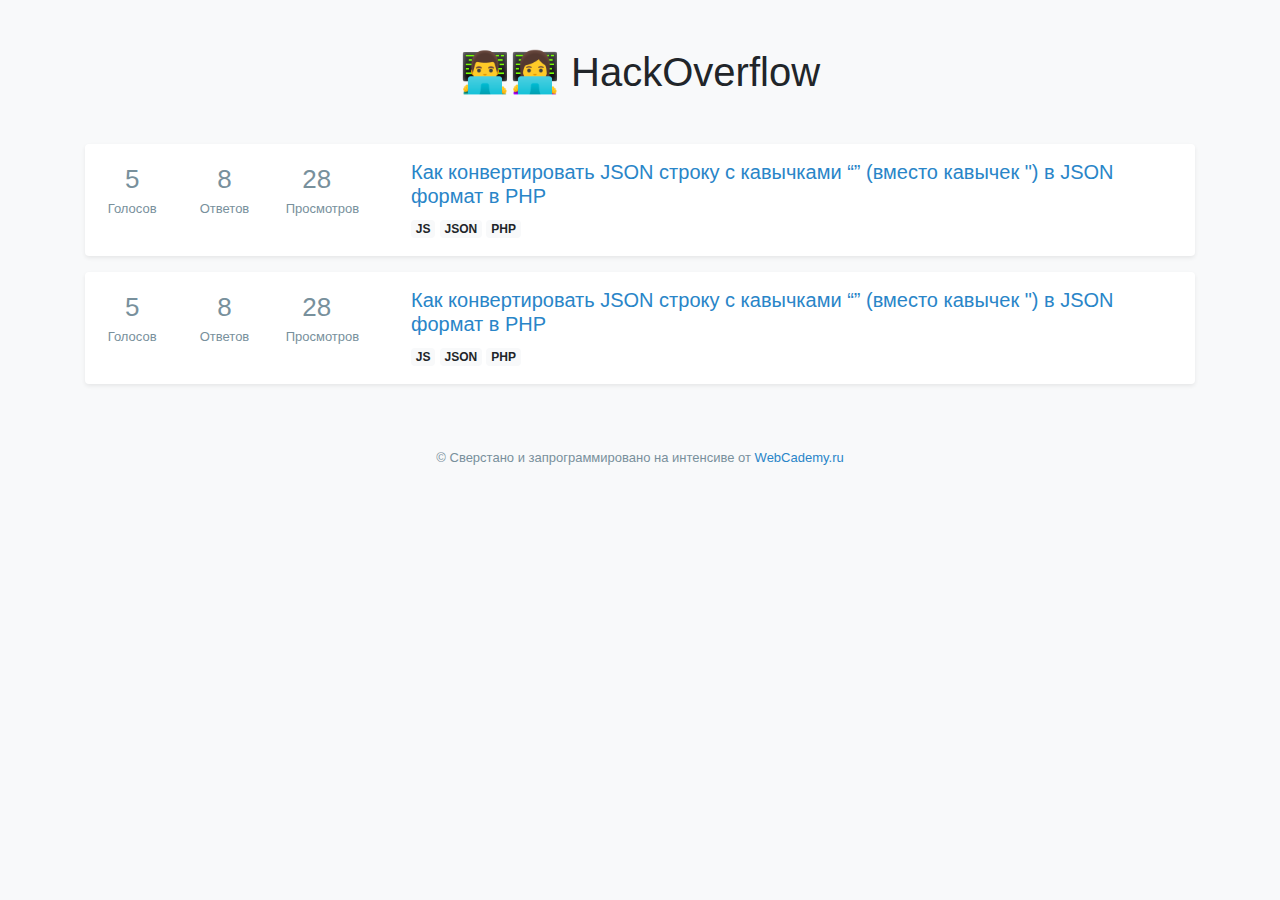
==== index.html @ c7653d09 "first commit" ====
<!DOCTYPE html>
<html lang="en">
	<head>
		<!-- Required meta tags -->
		<meta charset="utf-8" />
		<meta
			name="viewport"
			content="width=device-width, initial-scale=1, shrink-to-fit=no"
		/>
		<!-- Bootstrap CSS -->
		<link rel="stylesheet" href="libs/bootstrap/css/bootstrap.min.css" />
		<!-- User CSS -->
		<link rel="stylesheet" href="css/main.css" />
		<!-- Title -->
		<title>Hello, world!</title>
	</head>
	<body>
		<div class="container">
			<h1 class="text-center mt-5 mb-5">👨‍💻👩‍💻 HackOverflow</h1>

			<!-- Карточка -->
			<div class="my-3 p-3 bg-white rounded shadow-sm">
				<div class="row">
					<div class="col-1 text-muted">
						<div class="rate">
							<div class="rate__value">5</div>
							<div class="rate__name">Голосов</div>
						</div>
					</div>
					<div class="col-1 text-muted">
						<div class="rate">
							<div class="rate__value">8</div>
							<div class="rate__name">Ответов</div>
						</div>
					</div>
					<div class="col-1 text-muted">
						<div class="rate">
							<div class="rate__value">28</div>
							<div class="rate__name">Просмотров</div>
						</div>
					</div>
					<div class="col pl-5">
						<div class="question-title-wrapper">
							<h5 class="question-title">
								<a href="inner.html"
									>Как конвертировать JSON строку с кавычками
									“” (вместо кавычек ") в JSON формат в PHP</a
								>
							</h5>
							<div class="question-badges-wrapper">
								<a href="#" class="badge badge-light">JS</a>
								<a href="#" class="badge badge-light">JSON</a>
								<a href="#" class="badge badge-light">PHP</a>
							</div>
						</div>
					</div>
				</div>
			</div>
			<!-- //Карточка -->

			<!-- Карточка -->
			<div class="my-3 p-3 bg-white rounded shadow-sm">
				<div class="row">
					<div class="col-1 text-muted">
						<div class="rate">
							<div class="rate__value">5</div>
							<div class="rate__name">Голосов</div>
						</div>
					</div>
					<div class="col-1 text-muted">
						<div class="rate">
							<div class="rate__value">8</div>
							<div class="rate__name">Ответов</div>
						</div>
					</div>
					<div class="col-1 text-muted">
						<div class="rate">
							<div class="rate__value">28</div>
							<div class="rate__name">Просмотров</div>
						</div>
					</div>
					<div class="col pl-5">
						<div class="question-title-wrapper">
							<h5 class="question-title">
								<a href="inner.html"
									>Как конвертировать JSON строку с кавычками
									“” (вместо кавычек ") в JSON формат в PHP</a
								>
							</h5>
							<div class="question-badges-wrapper">
								<a href="#" class="badge badge-light">JS</a>
								<a href="#" class="badge badge-light">JSON</a>
								<a href="#" class="badge badge-light">PHP</a>
							</div>
						</div>
					</div>
				</div>
			</div>
			<!-- //Карточка -->

			<div class="pt-5 pb-3 copyright">
				© Сверстано и запрограммировано на интенсиве от 
				<a href="//WebCademy.ru">WebCademy.ru</a>
			</div>
		</div>

		<!-- Optional JavaScript -->
		<!-- jQuery first, then Popper.js, then Bootstrap JS -->
		<script src="libs/jquery/jquery-3.3.1.min.js"></script>
		<script src="libs/popper/popper.min.js"></script>
		<script src="libs/bootstrap/js/bootstrap.min.js"></script>
		<!-- User JS -->
		<script src="js/main.js"></script>
	</body>
</html>
---- css/main.css ----
html,
body {
	background-color: #f8f9fa;
}

a {
	color: #2985c8;
}

.rate {
	display: flex;
	flex-direction: column;
	color: #78909c;
	text-align: center;
}

.rate__value {
	font-size: 26px;
}

.rate__name {
	font-size: 13px;
}

.question-title-wrapper {
	display: flex;
	flex-direction: column;
	justify-content: center;
}

.copyright {
	color: #78909c;
	font-size: 13px;
	text-align: center;
}

.vote {
	display: flex;
	flex-direction: column;
	justify-content: center;
	align-items: center;
}
.vote__plus {
	font-size: 18px;
}

.vote__value {
	font-size: 26px;
	font-weight: 600;
}
.vote__minus {
	font-size: 18px;
}
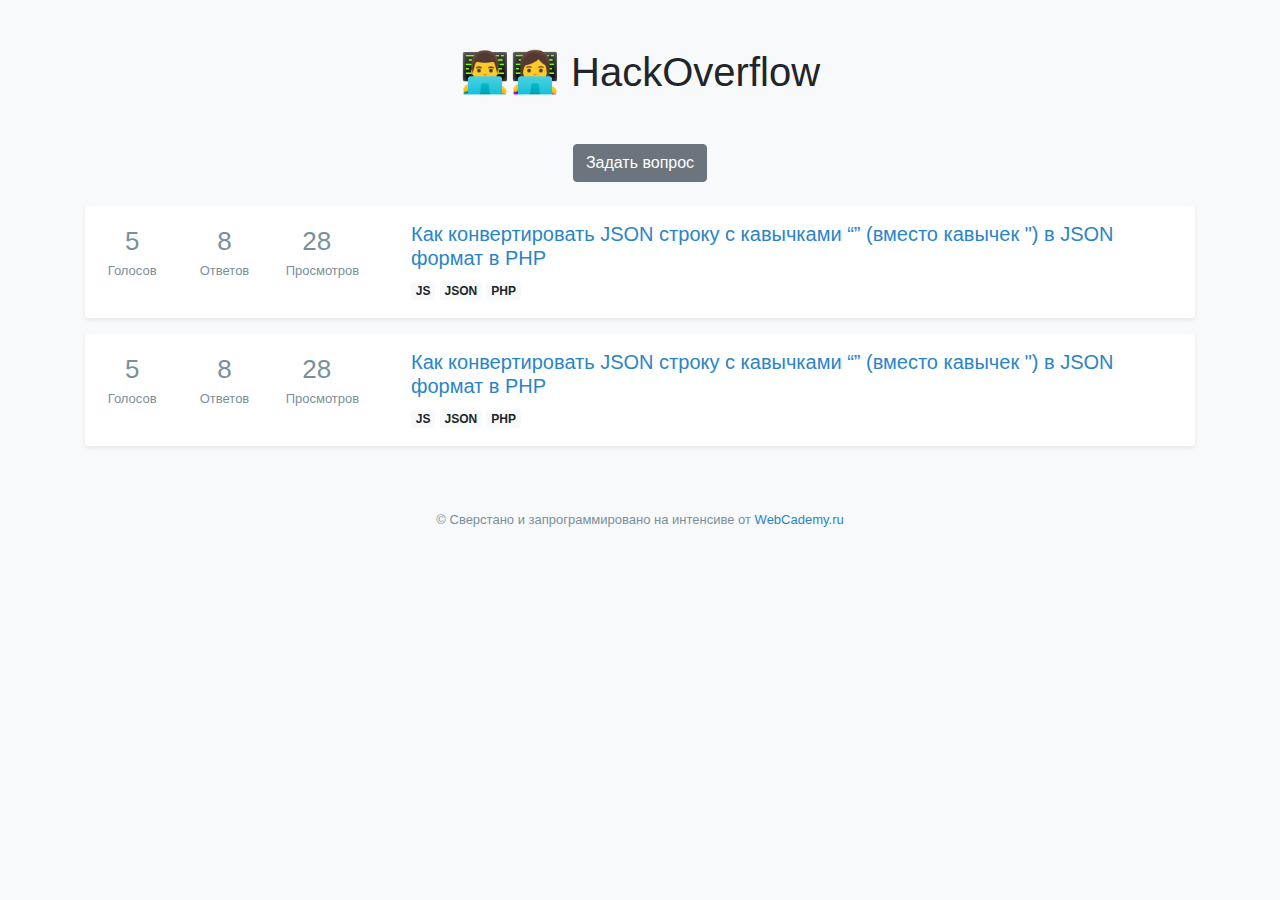
==== commit e621557a: "Third" ====
--- a/index.html
+++ b/index.html
@@ -12,11 +12,15 @@
 		<!-- User CSS -->
 		<link rel="stylesheet" href="css/main.css" />
 		<!-- Title -->
-		<title>Hello, world!</title>
+		<title>Главная страница</title>
 	</head>
 	<body>
 		<div class="container">
+
 			<h1 class="text-center mt-5 mb-5">👨‍💻👩‍💻 HackOverflow</h1>
+			<div class="text-center mb-4">
+				<a href="new.html" class="btn btn-secondary">Задать вопрос</a>	
+			</div>
 
 			<!-- Карточка -->
 			<div class="my-3 p-3 bg-white rounded shadow-sm">
--- a/css/main.css
+++ b/css/main.css
@@ -5,6 +5,22 @@
 
 a {
 	color: #2985c8;
+}
+
+.site-title-wrapper {
+	padding: 3rem 0px 1rem;
+	text-align: center;
+
+}
+
+.site-title {
+	font-size: 40px;
+	color: #78909C;
+	font-weight: 500;
+}
+
+.site-title:hover {
+	text-decoration: none;
 }
 
 .rate {
